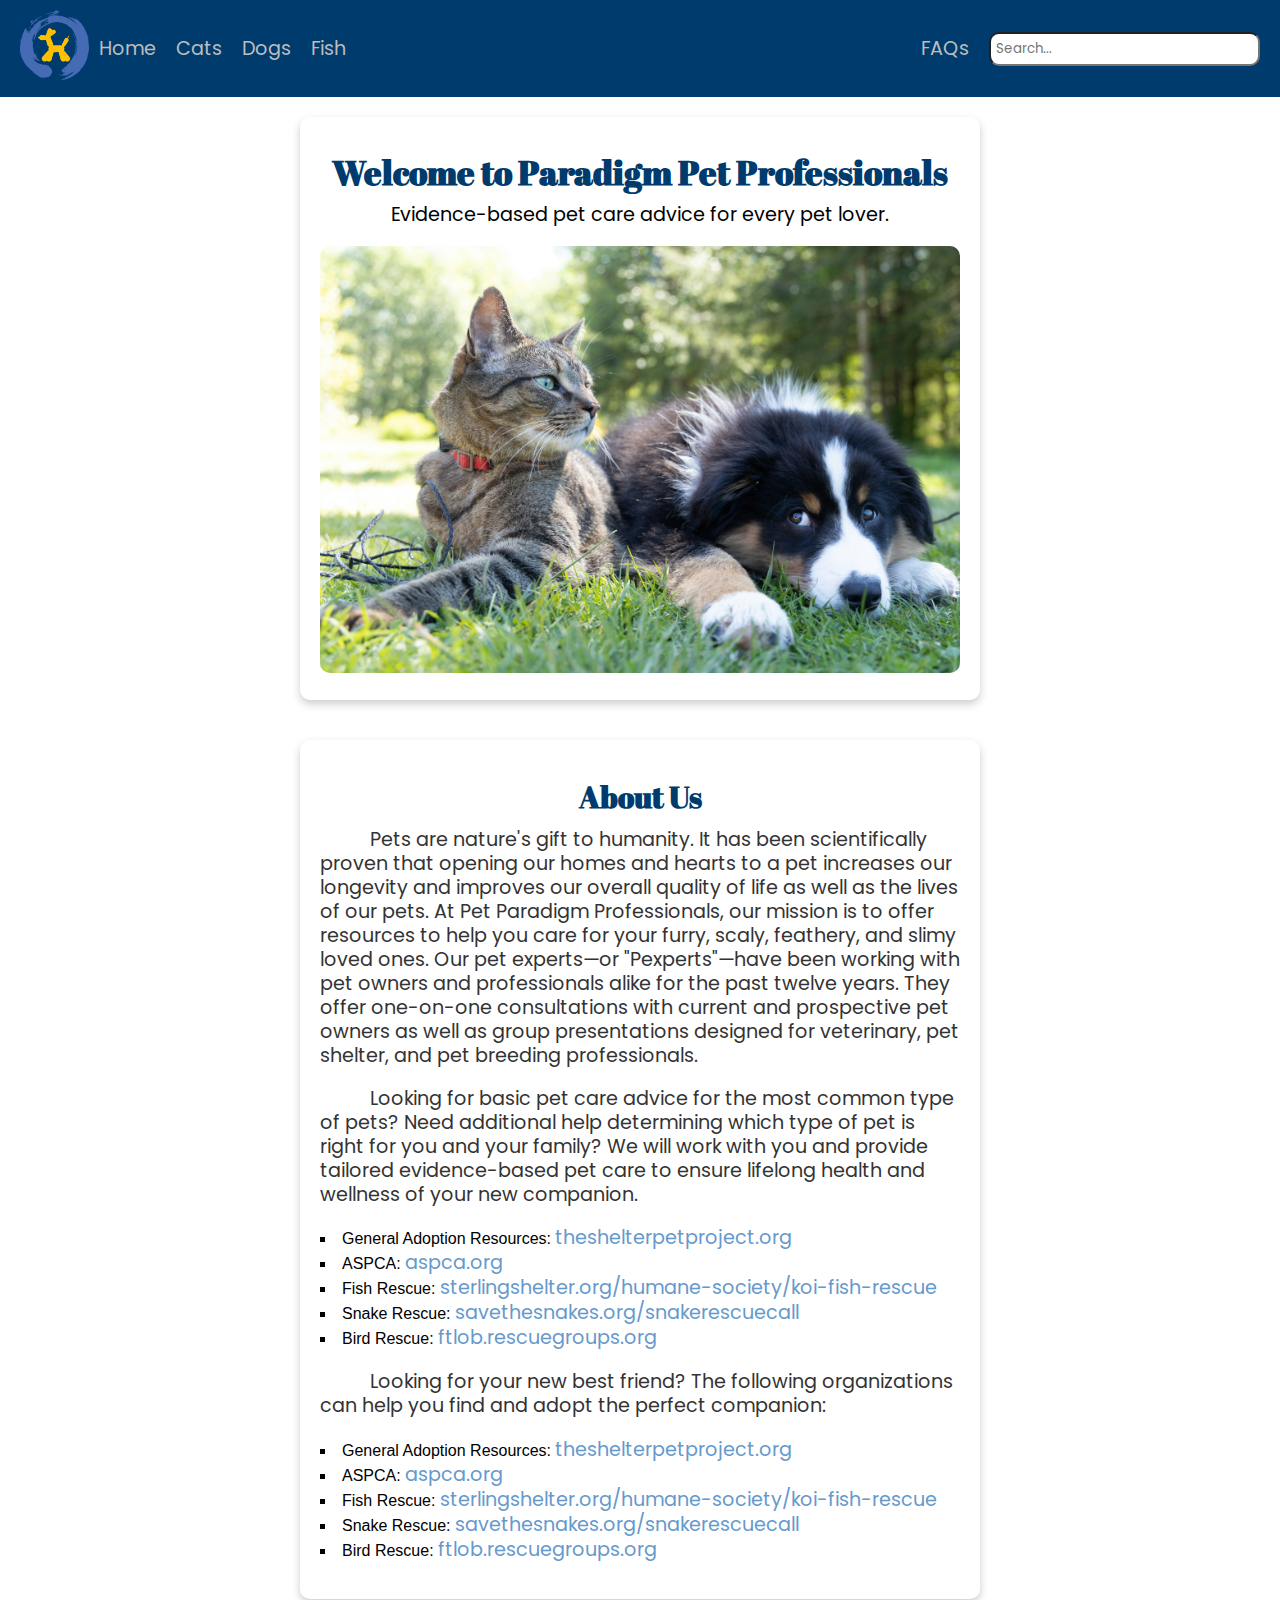
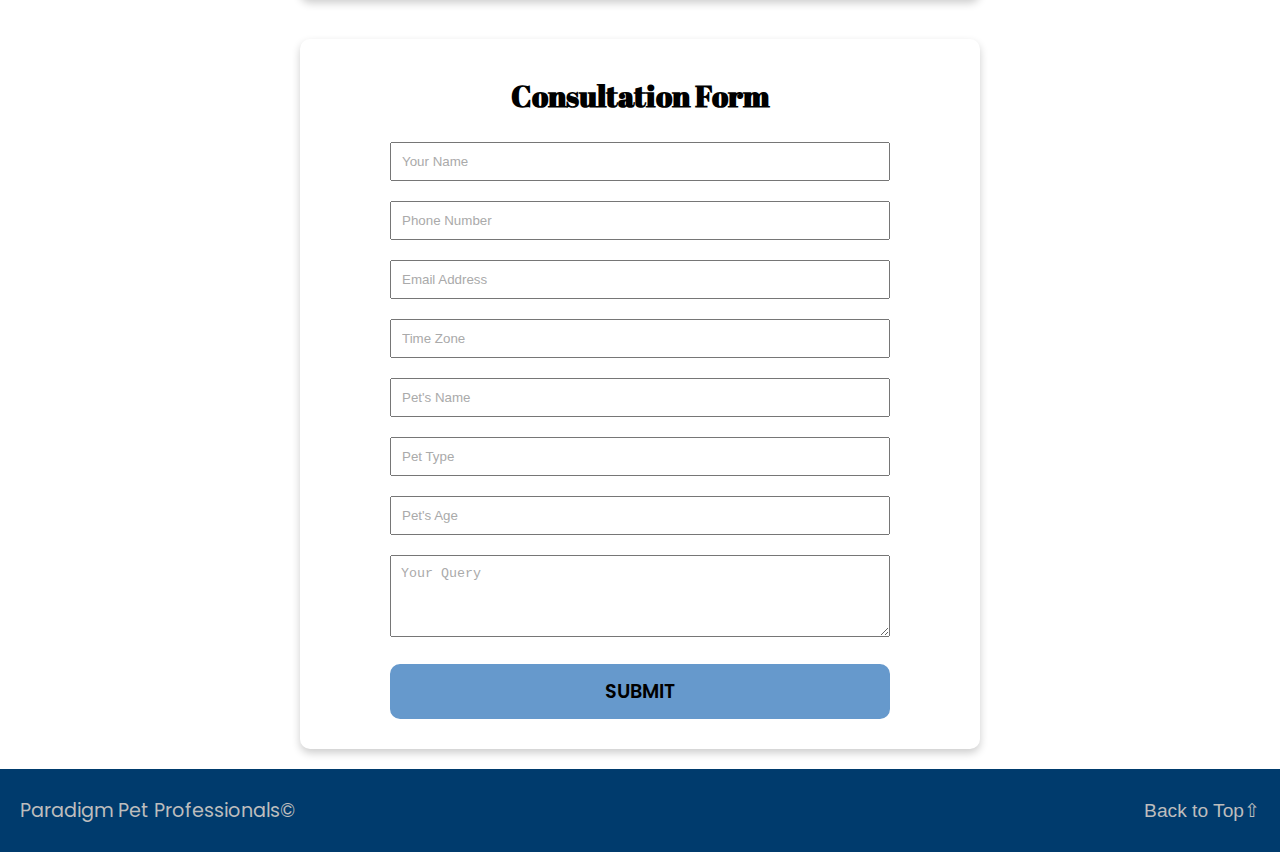
==== index.html @ 80a8146f "added css" ====
<!DOCTYPE html>
<html lang="en">
	<head>
		<meta charset="UTF-8" />
		<meta name="viewport" content="width=device-width, initial-scale=1.0" />
		<title>Home - Paradigm Pet Professionals</title>
		<link rel="stylesheet" type="text/css" href="styles.css" />
		<link rel="preconnect" href="https://fonts.googleapis.com" />
		<link rel="preconnect" href="https://fonts.gstatic.com" crossorigin />
		<link
			href="https://fonts.googleapis.com/css2?family=Abril+Fatface&family=Poppins&display=swap"
			rel="stylesheet"
		/>
	</head>
	<body>
		<div class="content-wrap">
			<header class="header">
				<div class="logo">
					<img src="/images/logo.png" alt="Paradigm Pet Professionals Logo" />
				</div>
				<div class="nav-links">
					<a href="index.html">Home</a>
					<a href="cats.html">Cats</a>
					<a href="dogs.html">Dogs</a>
					<a href="fish.html">Fish</a>
				</div>

				<div class="search-bar">
					<div class="nav-links">
						<a href="faqs.html">FAQs</a>
					</div>
					<input type="search" placeholder="Search..." />
				</div>
				<div class="hamburger" onclick="toggleModal(true)">
					<div></div>
					<div></div>
					<div></div>
				</div>
				<div id="myModal" class="modal">
					<div class="modal-content">
						<span class="close" onclick="toggleModal(false)">&times;</span>
						<a href="index.html" onclick="toggleModal(false)">Home</a>
						<a href="cats.html" onclick="toggleModal(false)">Cats</a>
						<a href="dogs.html" onclick="toggleModal(false)">Dogs</a>
						<a href="fish.html" onclick="toggleModal(false)">Fish</a>
						<a href="faqs.html" onclick="toggleModal(false)">FAQs</a>
					</div>
				</div>
			</header>
			<section class="card hero-section">
				<h1>Welcome to Paradigm Pet Professionals</h1>
				<p>Evidence-based pet care advice for every pet lover.</p>
				<img src="/images/catanddog.jpg" alt="Paradigm Pet Professionals Logo" />
			</section>

			<section class="card about-us">
				<h2>About Us</h2>
				<p>
					Pets are nature's gift to humanity. It has been scientifically proven that
					opening our homes and hearts to a pet increases our longevity and improves our
					overall quality of life as well as the lives of our pets. At Pet Paradigm
					Professionals, our mission is to offer resources to help you care for your
					furry, scaly, feathery, and slimy loved ones. Our pet experts—or "Pexperts"—have
					been working with pet owners and professionals alike for the past twelve years.
					They offer one-on-one consultations with current and prospective pet owners as
					well as group presentations designed for veterinary, pet shelter, and pet
					breeding professionals.
				</p>
				<p>
					Looking for basic pet care advice for the most common type of pets? Need
					additional help determining which type of pet is right for you and your family?
					We will work with you and provide tailored evidence-based pet care to ensure
					lifelong health and wellness of your new companion.
				</p>
				<ul>
					<li>
						General Adoption Resources:
						<a href="https://theshelterpetproject.org/" target="_blank"
							>theshelterpetproject.org</a
						>
					</li>
					<li>ASPCA: <a href="https://www.aspca.org/" target="_blank">aspca.org</a></li>
					<li>
						Fish Rescue:
						<a
							href="https://www.sterlingshelter.org/humane-society/koi-fish-rescue/"
							target="_blank"
							>sterlingshelter.org/humane-society/koi-fish-rescue</a
						>
					</li>
					<li>
						Snake Rescue:
						<a href="https://savethesnakes.org/snakerescuecall/" target="_blank"
							>savethesnakes.org/snakerescuecall</a
						>
					</li>
					<li>
						Bird Rescue:
						<a href="https://ftlob.rescuegroups.org/" target="_blank"
							>ftlob.rescuegroups.org</a
						>
					</li>
				</ul>
				<p>
					Looking for your new best friend? The following organizations can help you find
					and adopt the perfect companion:
				</p>
				<ul>
					<li>
						General Adoption Resources:
						<a href="https://theshelterpetproject.org/" target="_blank"
							>theshelterpetproject.org</a
						>
					</li>
					<li>ASPCA: <a href="https://www.aspca.org/" target="_blank">aspca.org</a></li>
					<li>
						Fish Rescue:
						<a
							href="https://www.sterlingshelter.org/humane-society/koi-fish-rescue/"
							target="_blank"
							>sterlingshelter.org/humane-society/koi-fish-rescue</a
						>
					</li>
					<li>
						Snake Rescue:
						<a href="https://savethesnakes.org/snakerescuecall/" target="_blank"
							>savethesnakes.org/snakerescuecall</a
						>
					</li>
					<li>
						Bird Rescue:
						<a href="https://ftlob.rescuegroups.org/" target="_blank"
							>ftlob.rescuegroups.org</a
						>
					</li>
				</ul>
			</section>
			<section class="card consultation-form shadow">
				<h2>Consultation Form</h2>
				<form>
					<input
						type="text"
						id="client-name"
						name="client-name"
						placeholder="Your Name"
						required
					/>
					<input type="tel" id="phone" name="phone" placeholder="Phone Number" required />
					<input
						type="email"
						id="email"
						name="email"
						placeholder="Email Address"
						required
					/>
					<input
						type="text"
						id="time-zone"
						name="time-zone"
						placeholder="Time Zone"
						required
					/>
					<input
						type="text"
						id="pet-name"
						name="pet-name"
						placeholder="Pet's Name"
						required
					/>
					<input
						type="text"
						id="pet-type"
						name="pet-type"
						placeholder="Pet Type"
						required
					/>
					<input
						type="number"
						id="pet-age"
						name="pet-age"
						placeholder="Pet's Age"
						required
					/>
					<textarea id="query" name="query" rows="4" placeholder="Your Query"></textarea>
					<button class="btn btn-rect-to-round btn-rect-to-round--blue" type="submit">
						Submit
					</button>
				</form>
			</section>
		</div>
		<footer class="footer">
			<p>Paradigm Pet Professionals&copy;</p>
			<div class="back-to-top" onclick="window.scrollTo({top: 0, behavior: 'smooth'});">
				Back to Top&#x21E7;
			</div>
		</footer>
		<script>
			function toggleModal(show) {
				var modal = document.getElementById('myModal');
				modal.style.display = show ? 'block' : 'none';
			}
		</script>
	</body>
</html>
---- styles.css ----
html,
body {
	height: 100%;
	margin: 0;
	display: flex;
	flex-direction: column;
}
body {
	font-family: Arial, sans-serif;
	line-height: 1.5em;
}

h1,
h2,
h3 {
	font-family: 'Abril Fatface', serif;
}
h1 {
	font-size: 2.125rem;
}
h2 {
	font-size: 1.875rem;
}
p,
a {
	font-family: 'Poppins', sans-serif;
	font-size: 1.2rem;
}
.content-wrap {
	flex: 1;
	display: flex;
	flex-direction: column;
}
.header {
	background-color: #003b6d;
	color: #bdbdbd;
	padding: 10px 20px;
	display: flex;
	justify-content: space-between;
	align-items: center;
}
.header .logo img {
	height: 70px;
}
.nav-links {
	display: flex;
	align-items: center;
	flex-grow: 1;
}
.nav-links a {
	color: #bdbdbd;
	text-decoration: none;
	padding: 0 10px;
	transition: all 0.5s ease;
}
.nav-links a:hover {
	color: #fff;
	font-size: 130%;
}
.search-bar {
	display: flex;
	align-items: center;
}
.search-bar input[type='search'] {
	padding: 5px;
	margin-left: 10px;
}
.hamburger {
	cursor: pointer;
	display: none;
	flex-direction: column;
	justify-content: space-around;
	height: 25px;
	width: 30px;
}
.hamburger div {
	height: 3px;
	background-color: #bdbdbd;
}
.modal {
	display: none;
	position: fixed;
	z-index: 1;
	left: 0;
	top: 0;
	width: 100%;
	height: 100%;
	overflow: auto;
	background-color: rgba(0, 59, 109, 0.9);
}
.modal-content {
	position: relative;
	top: 25%;
	width: 100%;
	text-align: center;
}
.modal-content a,
.close {
	padding: 10px;
	display: block;
	color: #bdbdbd;
	text-decoration: none;
	cursor: pointer;
}
.close {
	display: inline-block;
	font-size: 30px;
	position: absolute;
	right: 20px;
	top: 0;
}
.footer {
	background-color: #003b6d;
	color: #bdbdbd;
	padding: 10px 20px;
	display: flex;
	justify-content: space-between;
	align-items: center;
}
.card {
	box-shadow: 0 4px 8px 0 rgba(0, 0, 0, 0.2);
	width: 50%;
	margin: 20px auto;
	padding: 20px;
	text-align: center;
	background: white;
	border-radius: 10px;
}

.hero-section h1 {
	color: #003b6d;
	margin-bottom: 0.5em;
}
.hero-section img {
	width: 100%;
	border-radius: 10px;
}

.about-us h2 {
	color: #003b6d;
	margin-bottom: 0.5em;
}

.about-us p {
	text-indent: 50px;
	text-align: left;
	color: #333;
	margin-bottom: 1em;
}

.about-us ul {
	text-align: left;
	list-style: inside square;
	padding-left: 0;
}

.about-us a {
	color: #6699cc;
	text-decoration: none;
	transition: color 0.3s ease;
}

.about-us a:hover {
	color: #003b6d;
}

.consultation-form form {
	max-width: 500px;
	margin: auto;
}
.consultation-form input,
.consultation-form textarea,
.consultation-form button {
	width: 100%;
	padding: 10px;
	margin: 10px 0;
	box-sizing: border-box;
}
.consultation-form input::placeholder,
.consultation-form textarea::placeholder {
	color: #aaa;
}
.consultation-form button {
	background-color: #6699cc;
	border-radius: 10px;
	font-family: 'Poppins', sans-serif;
	font-size: 1.2rem;
}

.btn {
	font-family: Arial, Helvetica, sans-serif;
	text-transform: uppercase;
}
.btn:hover .btn-slide-show-text1 {
	margin-left: 65px;
}
.btn-rect-to-round {
	height: 55px;
	width: 200px;
	font-size: 16px;
	font-weight: 600;
	background: transparent;
	cursor: pointer;
	transition: all 0.3s ease-in 0s;
}
.btn-rect-to-round:hover {
	border-radius: 60px;
	color: rgb(255, 255, 255);
}
.btn-rect-to-round--blue {
	border: 2px solid #6699cc;
}
.btn-rect-to-round--blue:hover {
	border-color: #6699cc;
	background: #6699cc;
}

.back-to-top {
	cursor: pointer;
	font-size: 1.2rem;
}

.search-bar input {
	border-radius: 10px;
	font-family: 'Poppins', sans-serif;
}

@media screen and (max-width: 768px) {
	.nav-links,
	.search-bar {
		display: none;
	}
	.hamburger {
		display: flex;
	}
	.card {
		width: 80%;
	}

	p,
	li,
	ul,
	a {
		font-size: 1rem;
	}

	h1 {
		font-size: 2rem;
	}
}
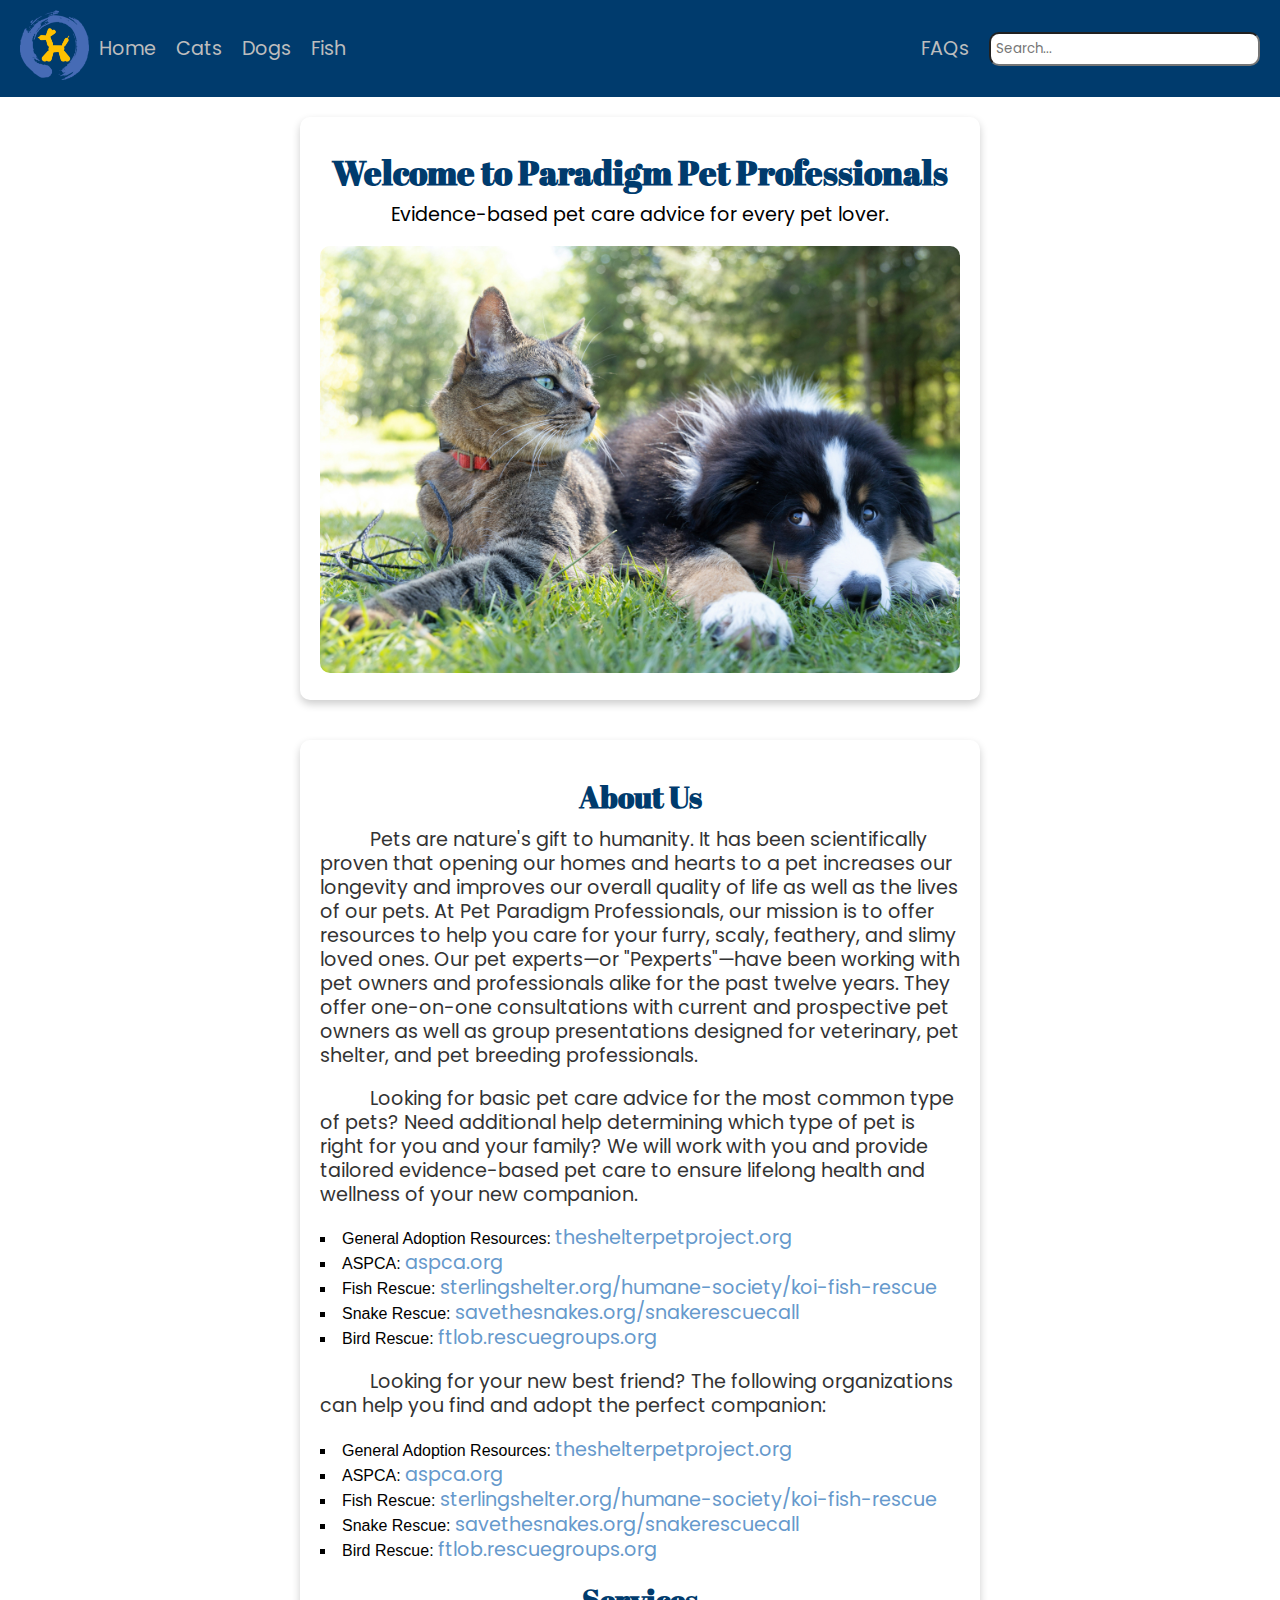
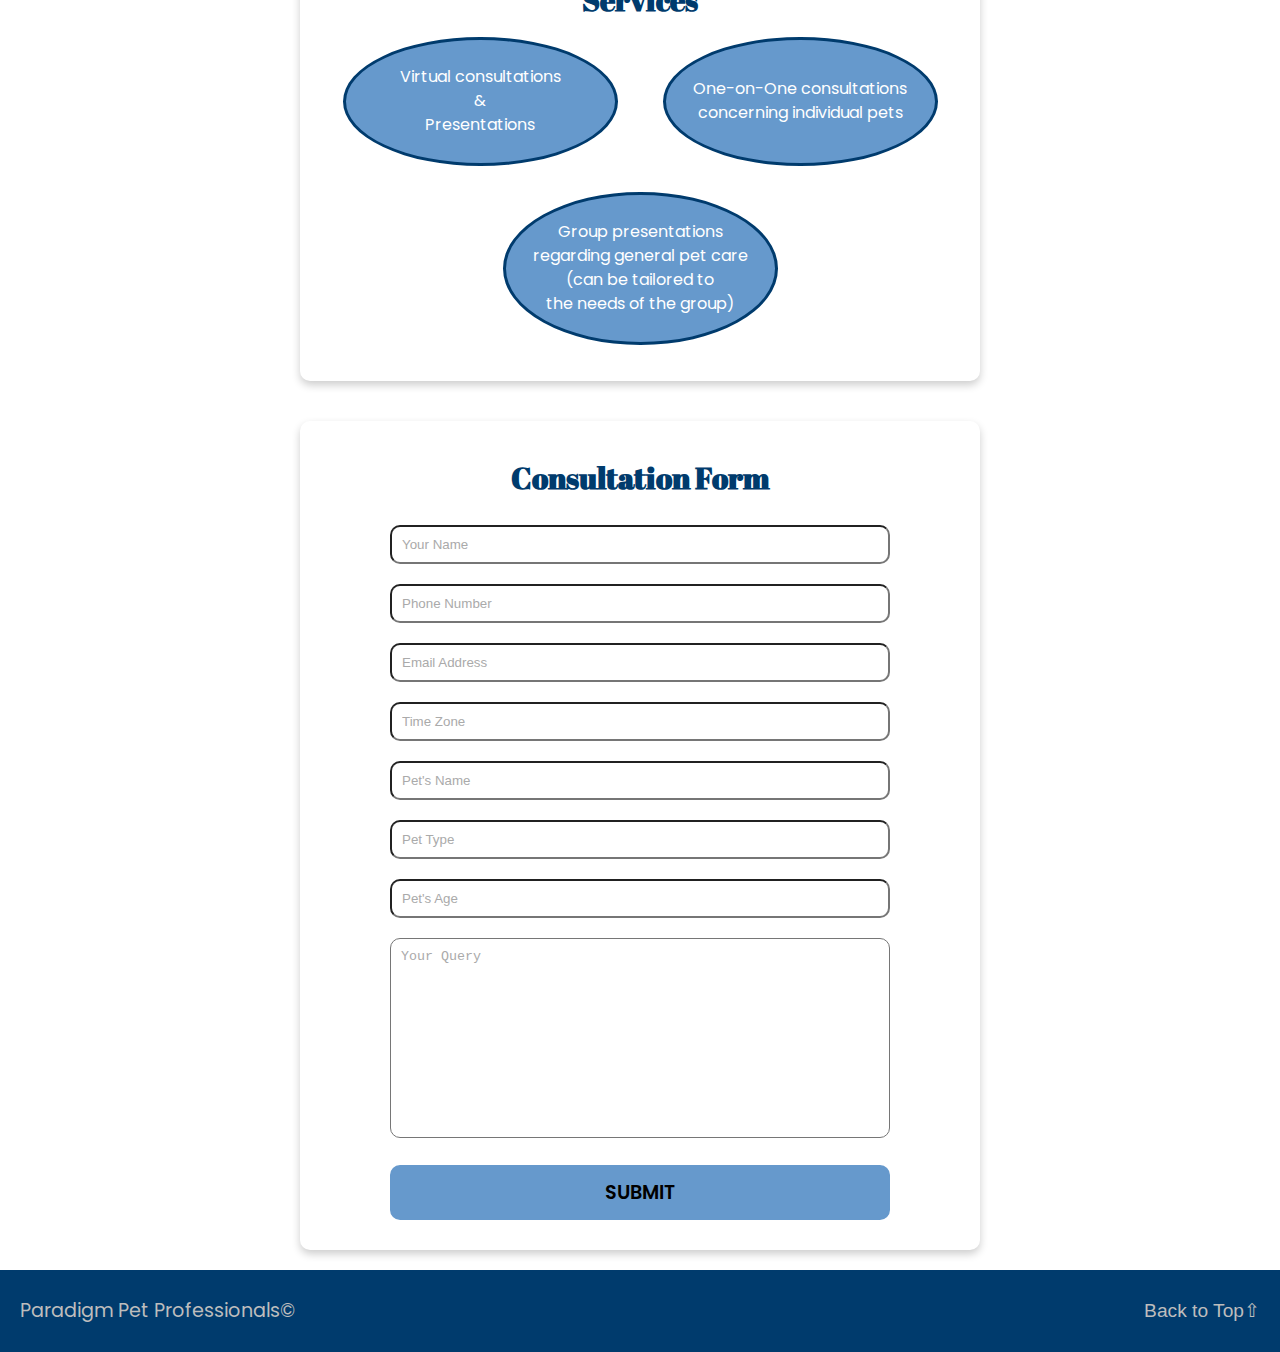
==== commit 78ab4f11: "added services" ====
--- a/index.html
+++ b/index.html
@@ -16,7 +16,9 @@
 		<div class="content-wrap">
 			<header class="header">
 				<div class="logo">
-					<img src="/images/logo.png" alt="Paradigm Pet Professionals Logo" />
+					<a href="index.html">
+						<img src="/images/logo.png" alt="Paradigm Pet Professionals Logo" />
+					</a>
 				</div>
 				<div class="nav-links">
 					<a href="index.html">Home</a>
@@ -47,12 +49,15 @@
 					</div>
 				</div>
 			</header>
+
+			<!-- Hero -->
 			<section class="card hero-section">
 				<h1>Welcome to Paradigm Pet Professionals</h1>
 				<p>Evidence-based pet care advice for every pet lover.</p>
 				<img src="/images/catanddog.jpg" alt="Paradigm Pet Professionals Logo" />
 			</section>
 
+			<!-- About Us -->
 			<section class="card about-us">
 				<h2>About Us</h2>
 				<p>
@@ -134,10 +139,24 @@
 						>
 					</li>
 				</ul>
+
+				<!-- Services -->
+				<h2>Services</h2>
+				<div class="squircles-container">
+					<p class="squircle">
+						Virtual consultations <br />&<br />
+						Presentations
+					</p>
+					<p class="squircle">One-on-One consultations concerning individual pets</p>
+					<p class="squircle">
+						Group presentations regarding general pet care <br />(can be tailored to
+						<br />the needs of the group)
+					</p>
+				</div>
 			</section>
 			<section class="card consultation-form shadow">
 				<h2>Consultation Form</h2>
-				<form>
+				<form id="consultation-form">
 					<input
 						type="text"
 						id="client-name"
@@ -199,6 +218,14 @@
 				var modal = document.getElementById('myModal');
 				modal.style.display = show ? 'block' : 'none';
 			}
+
+			document
+				.getElementById('consultation-form')
+				.addEventListener('submit', function (event) {
+					event.preventDefault();
+					alert('Form submitted successfully!');
+					this.reset();
+				});
 		</script>
 	</body>
 </html>
--- a/styles.css
+++ b/styles.css
@@ -20,6 +20,7 @@
 }
 h2 {
 	font-size: 1.875rem;
+	color: #003b6d;
 }
 p,
 a {
@@ -225,6 +226,49 @@
 	font-family: 'Poppins', sans-serif;
 }
 
+/* Services */
+.squircles-container h2 {
+	color: #003b6d;
+}
+
+.squircles-container {
+	display: flex;
+	justify-content: space-around;
+	flex-wrap: wrap;
+}
+
+.squircle {
+	background-color: #6699cc;
+	color: #fff !important;
+	border-radius: 50%;
+	border: solid #003b6d 3px;
+	width: 275px;
+	height: auto;
+	display: flex;
+	align-items: center;
+	justify-content: center;
+	margin: 10px;
+	padding: 1.6rem;
+	box-sizing: border-box;
+	text-align: center !important;
+	flex: 0 0 auto;
+	text-indent: 0 !important;
+	font-size: 1rem;
+	transition: all 0.5s ease;
+}
+.squircle:hover {
+	border: solid #333 3px;
+	border-radius: 15%;
+}
+textarea {
+	height: 200px;
+	resize: none;
+	border-radius: 10px;
+}
+input {
+	border-radius: 10px;
+}
+
 @media screen and (max-width: 768px) {
 	.nav-links,
 	.search-bar {
@@ -247,4 +291,12 @@
 	h1 {
 		font-size: 2rem;
 	}
-}
+
+	.squircles-container {
+		flex-direction: column;
+	}
+
+	.squircle {
+		margin: 10px auto;
+	}
+}
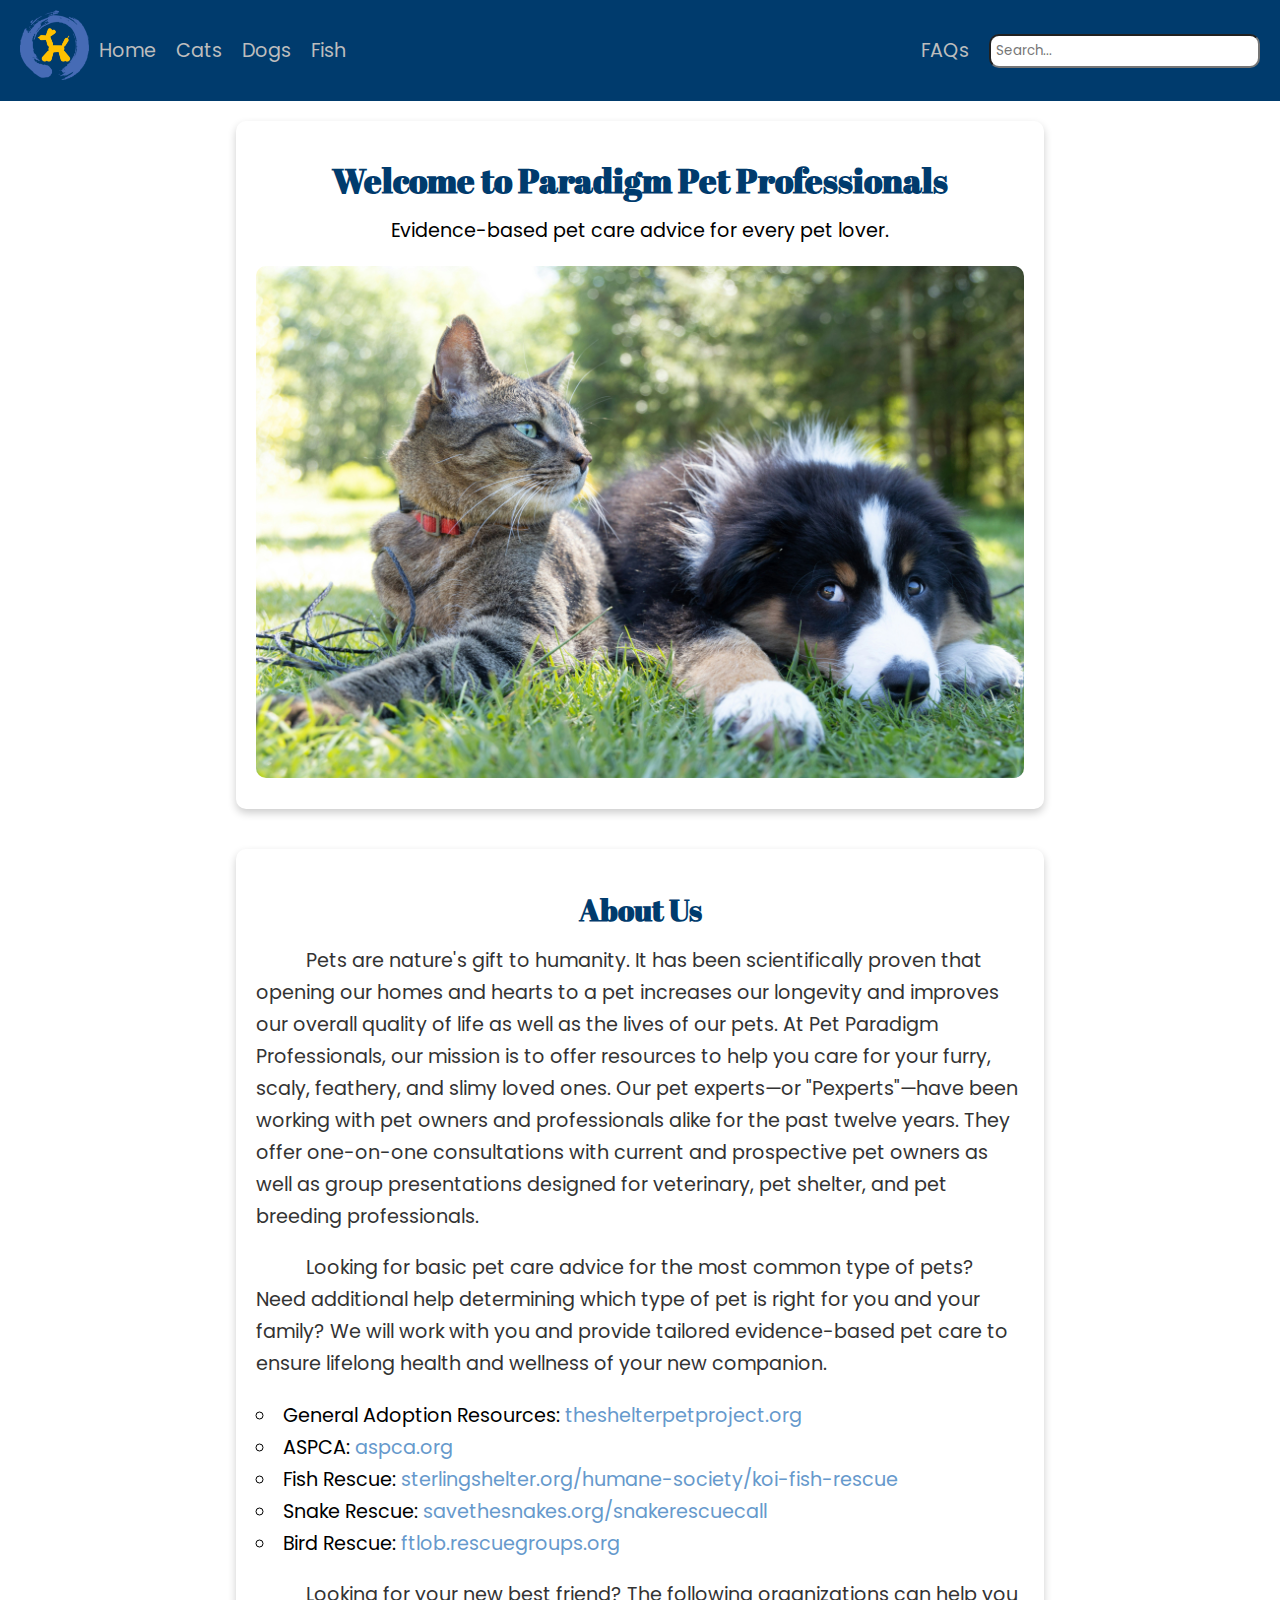
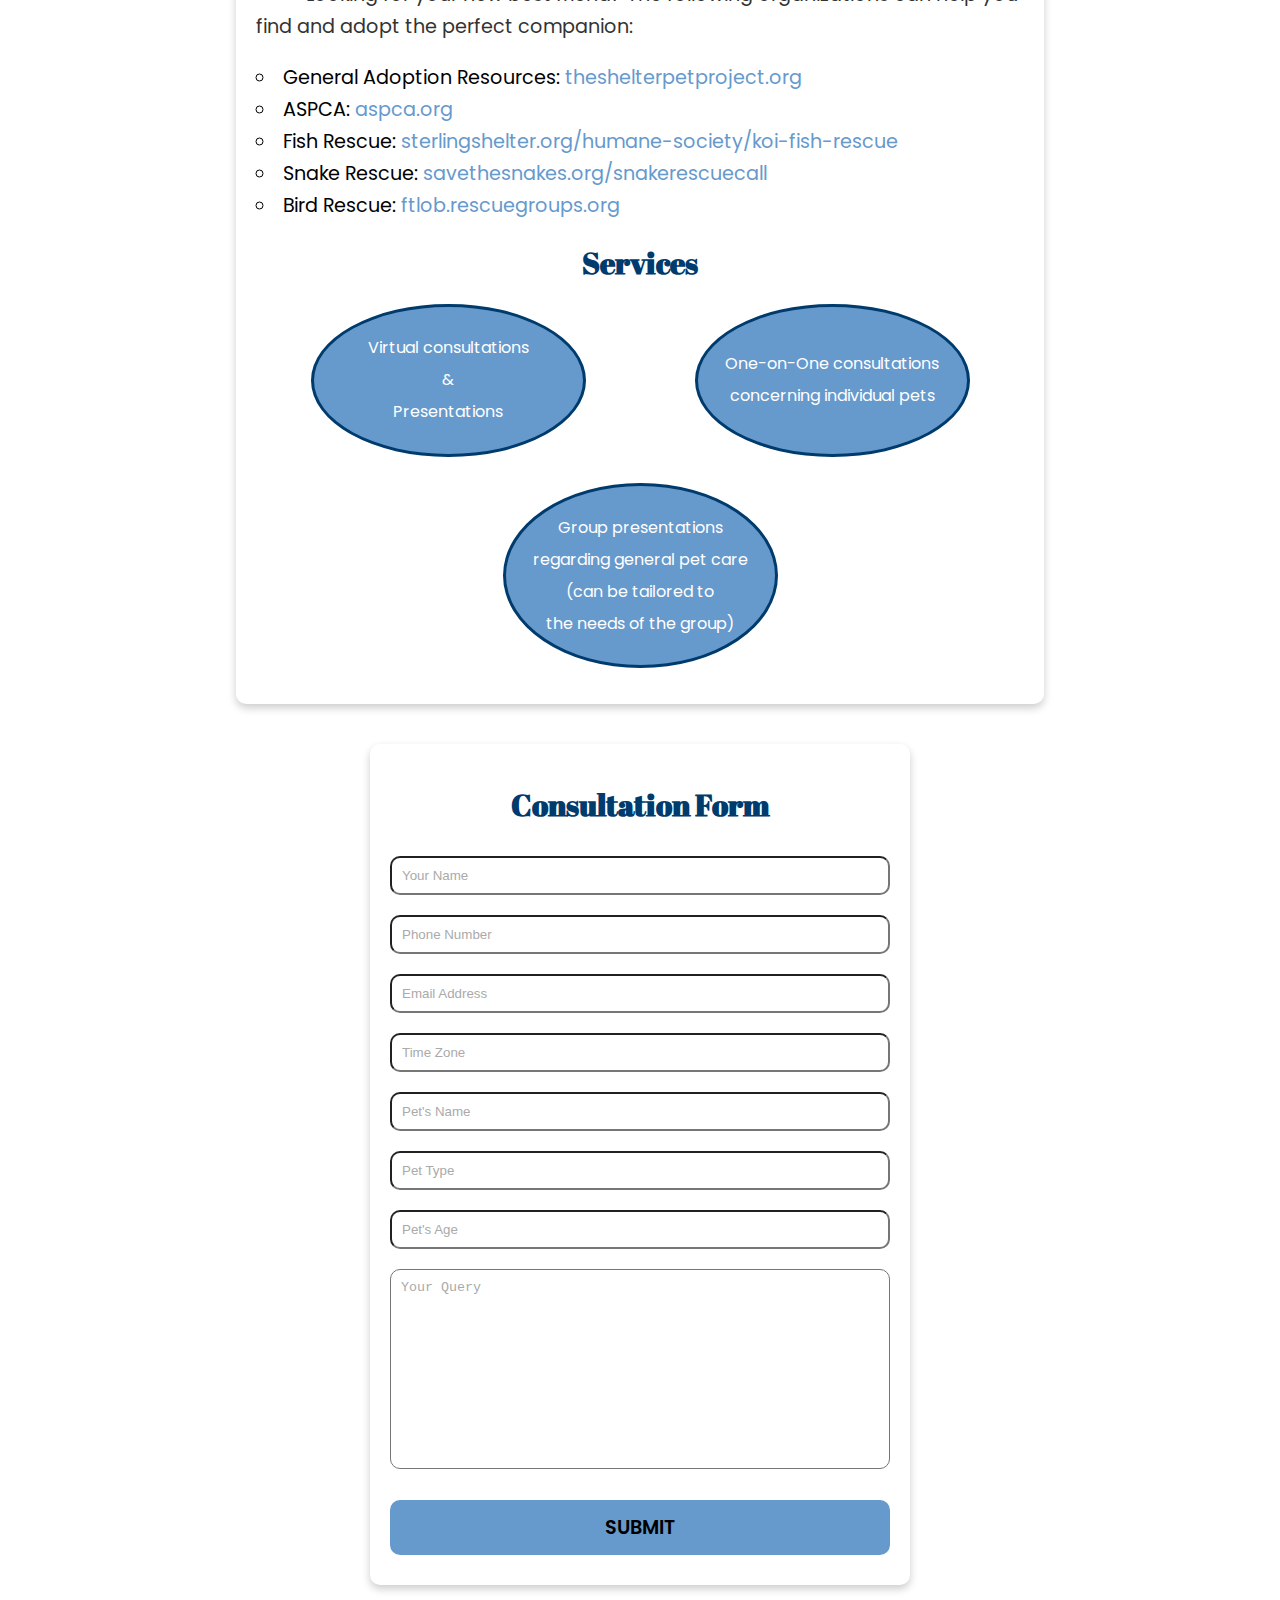
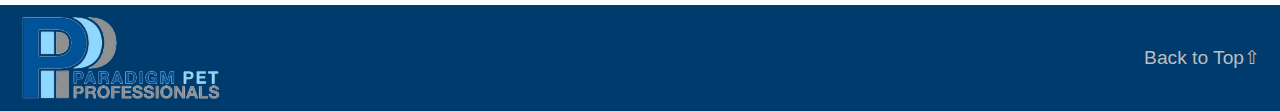
==== commit 8e7fe0be: "finished faqs" ====
--- a/index.html
+++ b/index.html
@@ -40,12 +40,12 @@
 				</div>
 				<div id="myModal" class="modal">
 					<div class="modal-content">
-						<span class="close" onclick="toggleModal(false)">&times;</span>
 						<a href="index.html" onclick="toggleModal(false)">Home</a>
 						<a href="cats.html" onclick="toggleModal(false)">Cats</a>
 						<a href="dogs.html" onclick="toggleModal(false)">Dogs</a>
 						<a href="fish.html" onclick="toggleModal(false)">Fish</a>
 						<a href="faqs.html" onclick="toggleModal(false)">FAQs</a>
+						<a class="close" onclick="toggleModal(false)">&#10539;</a>
 					</div>
 				</div>
 			</header>
@@ -208,7 +208,8 @@
 			</section>
 		</div>
 		<footer class="footer">
-			<p>Paradigm Pet Professionals&copy;</p>
+			<!-- <p>Paradigm Pet Professionals&copy;</p> -->
+			<img class="footerLogo" src="images/footerLogo.png" alt="Company Logo" />
 			<div class="back-to-top" onclick="window.scrollTo({top: 0, behavior: 'smooth'});">
 				Back to Top&#x21E7;
 			</div>
--- a/styles.css
+++ b/styles.css
@@ -7,7 +7,17 @@
 }
 body {
 	font-family: Arial, sans-serif;
-	line-height: 1.5em;
+	line-height: 2em;
+}
+
+a {
+	color: #6699cc;
+	text-decoration: none;
+	transition: all 0.3s ease;
+}
+
+a:hover {
+	color: #003b6d;
 }
 
 h1,
@@ -23,9 +33,12 @@
 	color: #003b6d;
 }
 p,
-a {
+a,
+li,
+ul {
 	font-family: 'Poppins', sans-serif;
 	font-size: 1.2rem;
+	list-style: circle inside;
 }
 .content-wrap {
 	flex: 1;
@@ -87,7 +100,7 @@
 	width: 100%;
 	height: 100%;
 	overflow: auto;
-	background-color: rgba(0, 59, 109, 0.9);
+	background-color: rgba(0, 59, 109, 0.96);
 }
 .modal-content {
 	position: relative;
@@ -97,6 +110,8 @@
 }
 .modal-content a,
 .close {
+	font-size: 1.8rem;
+	line-height: 2rem;
 	padding: 10px;
 	display: block;
 	color: #bdbdbd;
@@ -104,11 +119,9 @@
 	cursor: pointer;
 }
 .close {
+	margin-top: 2rem;
 	display: inline-block;
-	font-size: 30px;
-	position: absolute;
-	right: 20px;
-	top: 0;
+	font-size: 4.5rem !important;
 }
 .footer {
 	background-color: #003b6d;
@@ -120,7 +133,7 @@
 }
 .card {
 	box-shadow: 0 4px 8px 0 rgba(0, 0, 0, 0.2);
-	width: 50%;
+	max-width: 60%;
 	margin: 20px auto;
 	padding: 20px;
 	text-align: center;
@@ -269,6 +282,53 @@
 	border-radius: 10px;
 }
 
+.cats p {
+	text-align: left;
+	text-indent: 30px;
+}
+
+.cat-box {
+	display: flex;
+	gap: 10px;
+	justify-content: space-between;
+}
+.cat-box img {
+	width: 25rem;
+	height: 25rem;
+	object-fit: cover;
+	border-radius: 50%;
+}
+
+.dog-box {
+	display: flex;
+	flex-direction: column;
+}
+.dog-box img {
+	border-radius: 10px;
+}
+
+.vac {
+	flex-direction: row !important;
+}
+
+.vac img {
+	width: 300px;
+	height: 300px;
+	object-fit: cover;
+	border-radius: 50%;
+}
+
+.footerLogo {
+	width: 200px;
+	filter: brightness(1.4);
+}
+
+@media screen and (min-width: 3840px) {
+	.card {
+		width: 35% !important;
+	}
+}
+
 @media screen and (max-width: 768px) {
 	.nav-links,
 	.search-bar {
@@ -278,7 +338,7 @@
 		display: flex;
 	}
 	.card {
-		width: 80%;
+		min-width: 80%;
 	}
 
 	p,
@@ -299,4 +359,22 @@
 	.squircle {
 		margin: 10px auto;
 	}
-}
+
+	.cat-box {
+		flex-direction: column;
+	}
+	.cat-box img {
+		width: auto;
+		height: auto;
+		object-fit: cover;
+		border-radius: 50%;
+	}
+
+	.vac {
+		flex-direction: column !important;
+	}
+	.footerLogo {
+		width: 100px;
+		filter: brightness(1.4);
+	}
+}
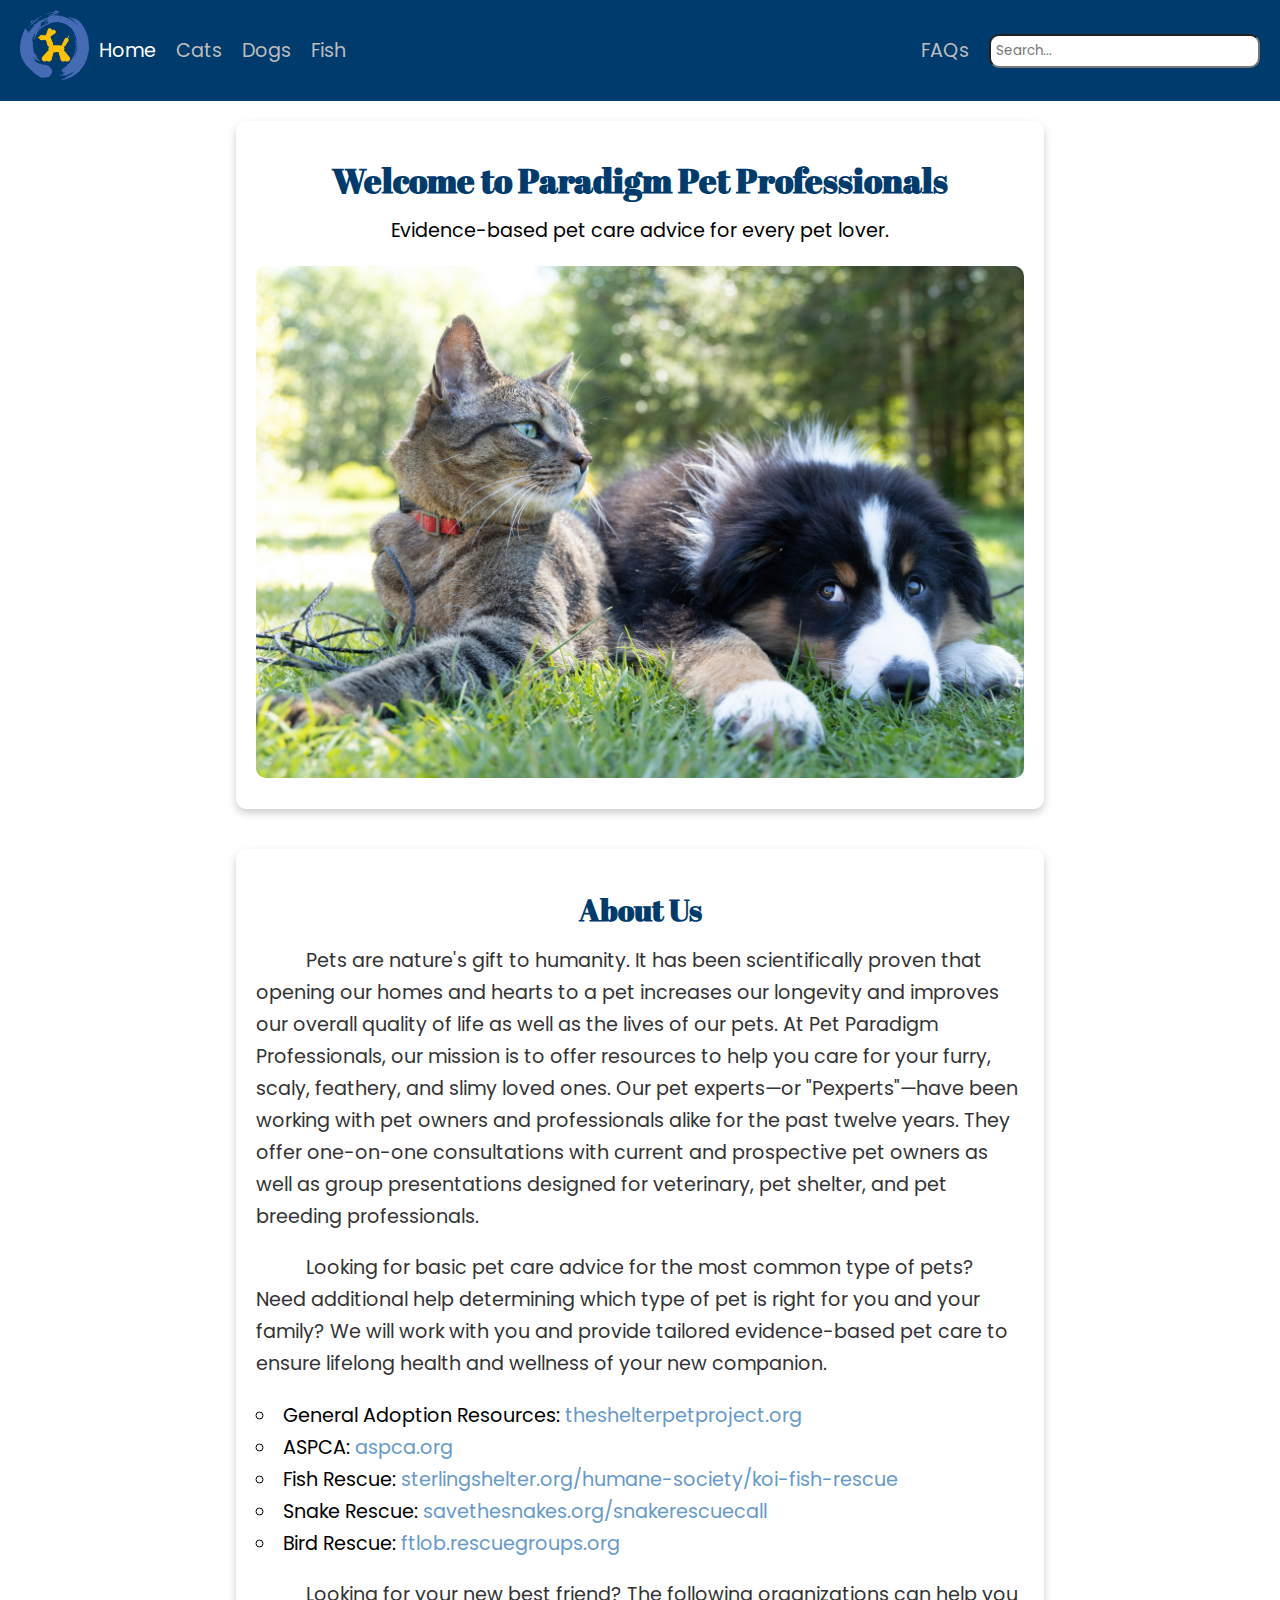
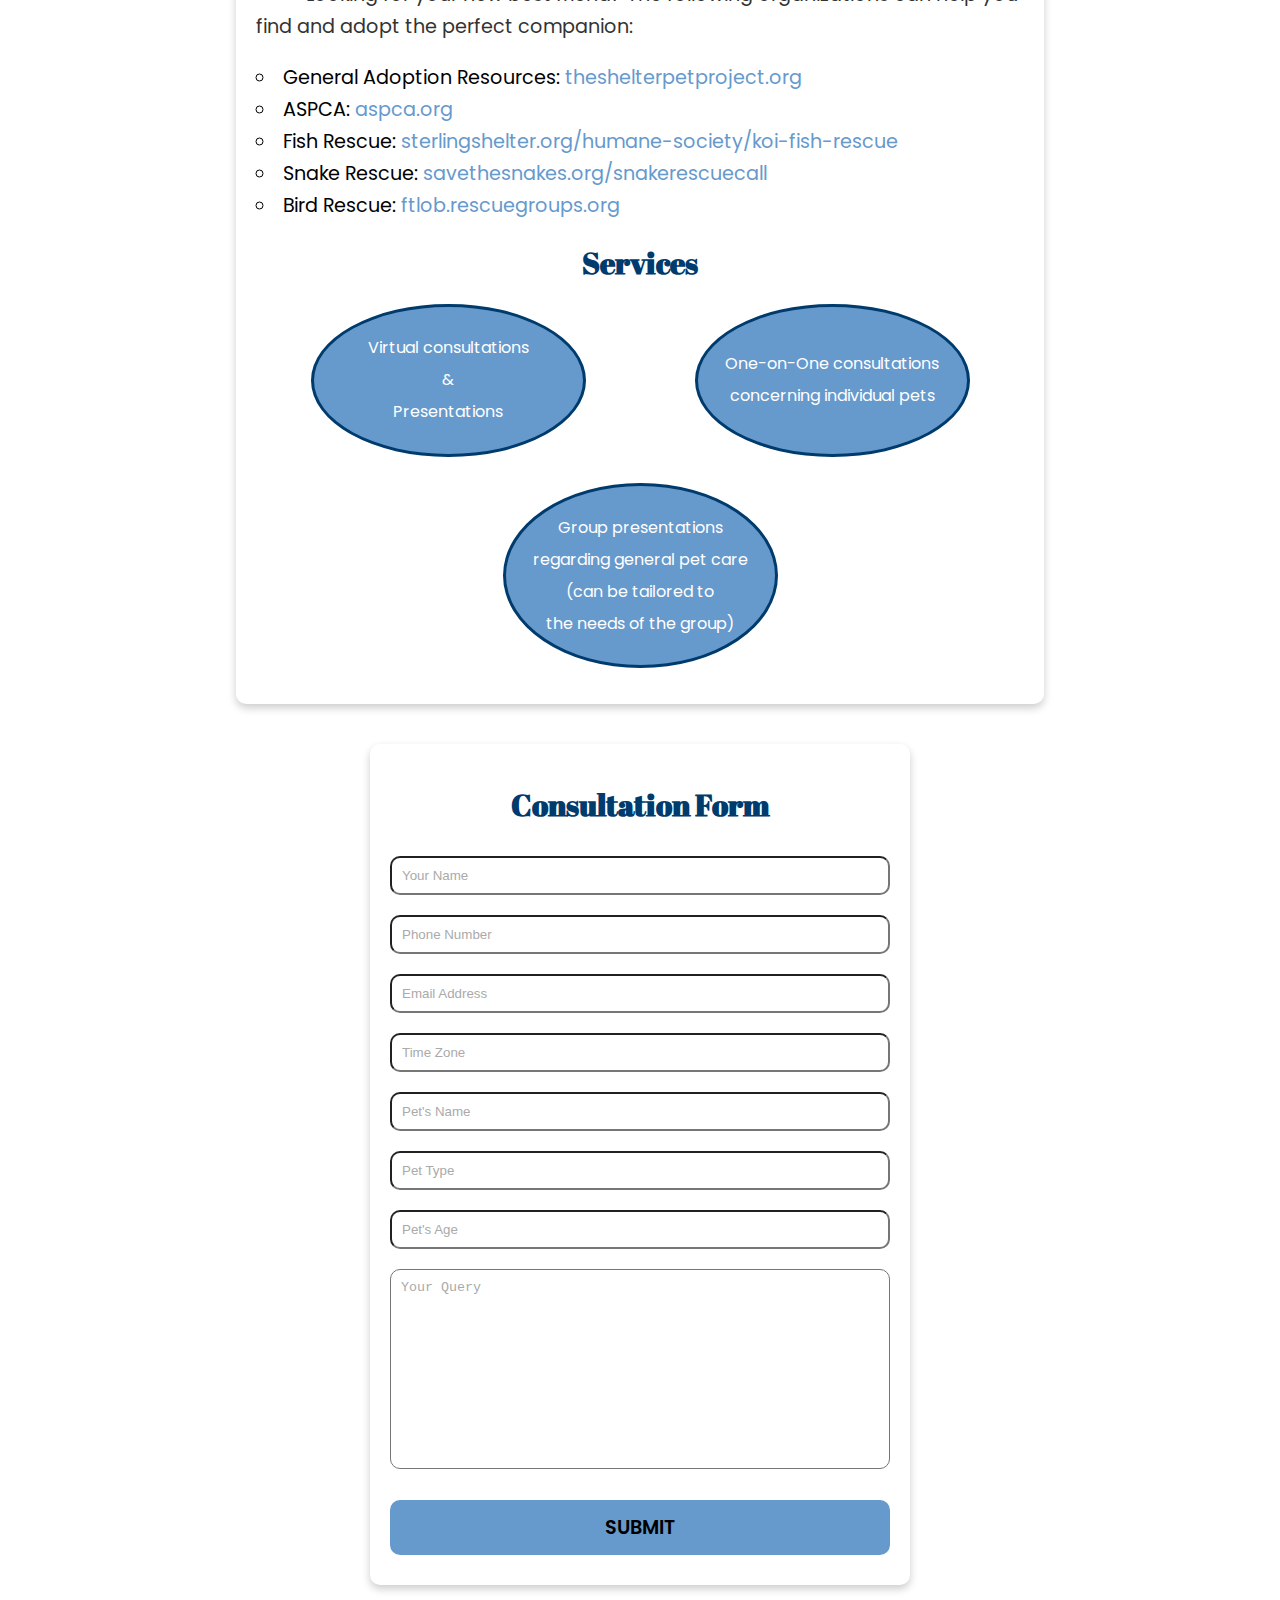
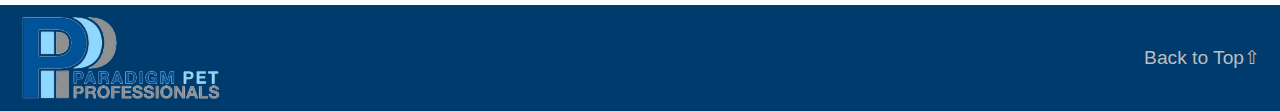
==== commit 73da75df: "finished version 1" ====
--- a/index.html
+++ b/index.html
@@ -21,7 +21,7 @@
 					</a>
 				</div>
 				<div class="nav-links">
-					<a href="index.html">Home</a>
+					<a class="active" href="index.html">Home</a>
 					<a href="cats.html">Cats</a>
 					<a href="dogs.html">Dogs</a>
 					<a href="fish.html">Fish</a>
--- a/styles.css
+++ b/styles.css
@@ -70,6 +70,10 @@
 .nav-links a:hover {
 	color: #fff;
 	font-size: 130%;
+}
+
+.nav-links a.active {
+	color: white; /* or any color you want for the active state */
 }
 .search-bar {
 	display: flex;
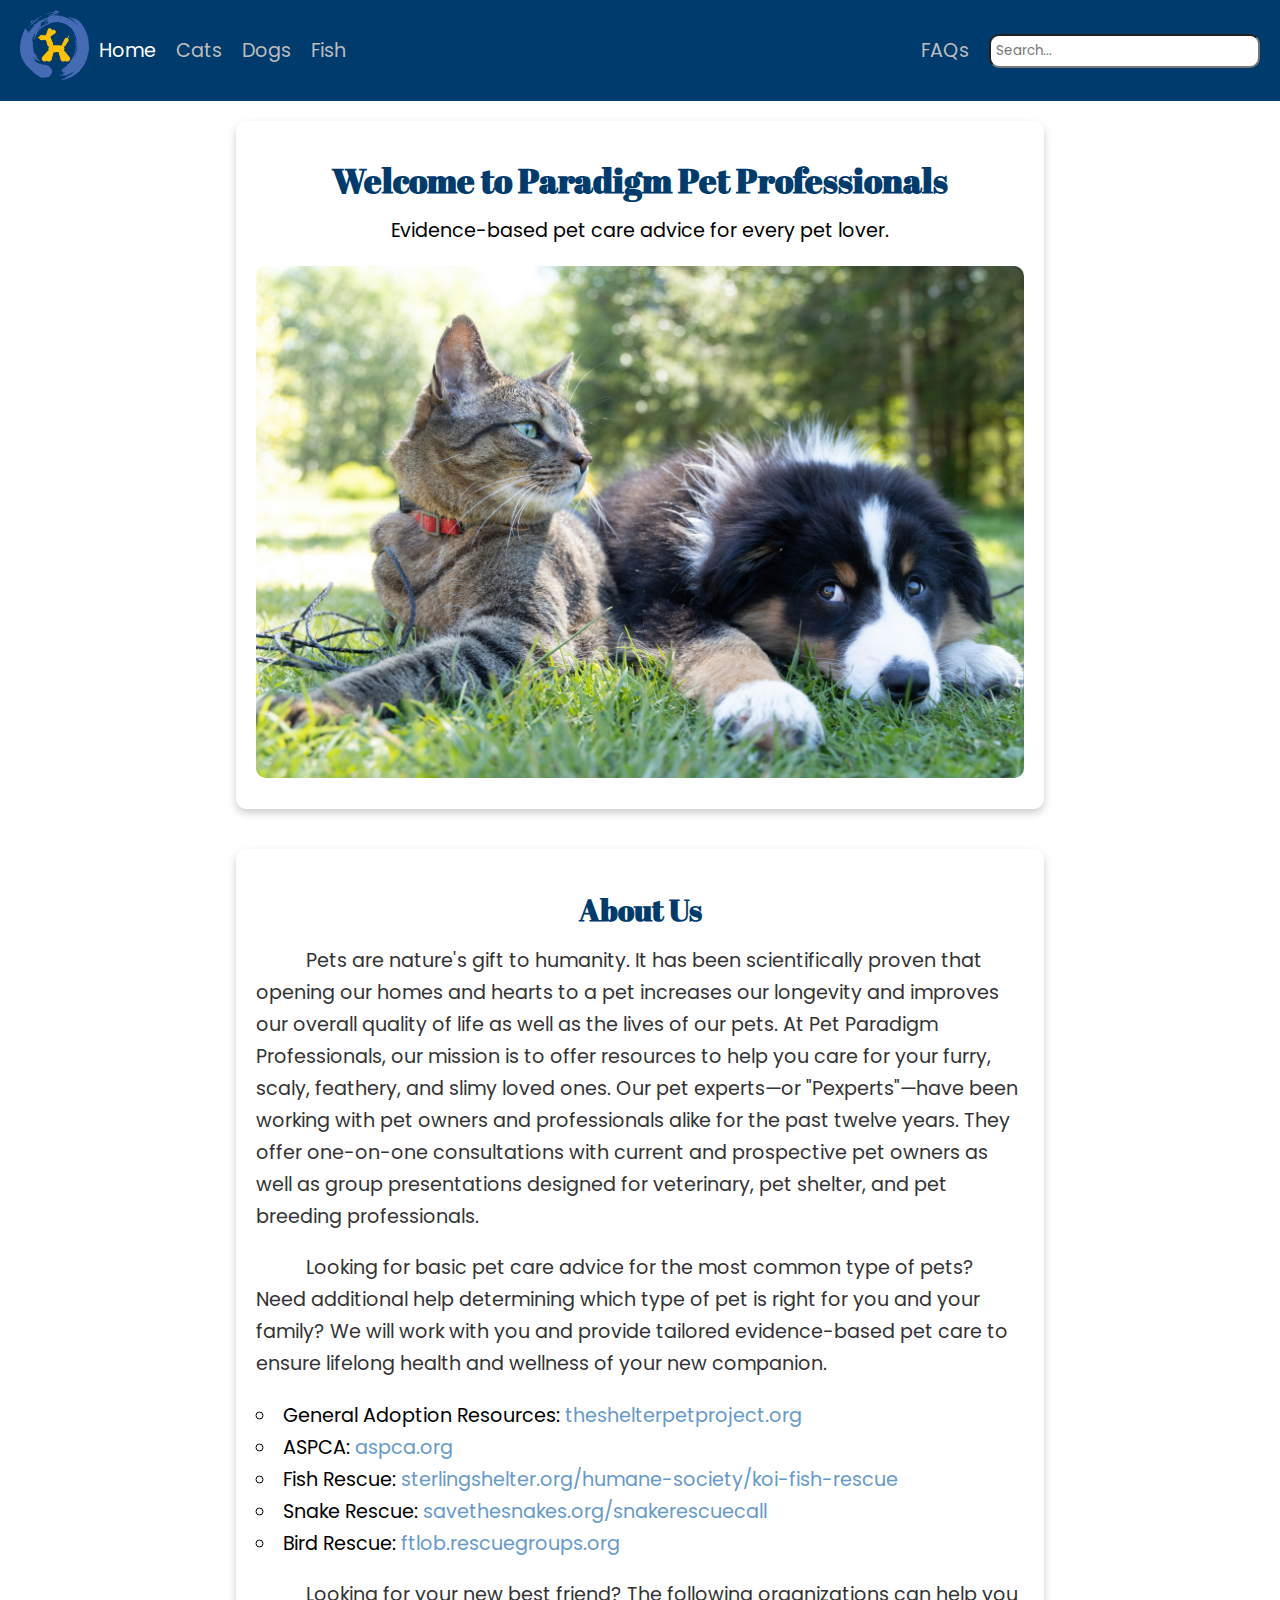
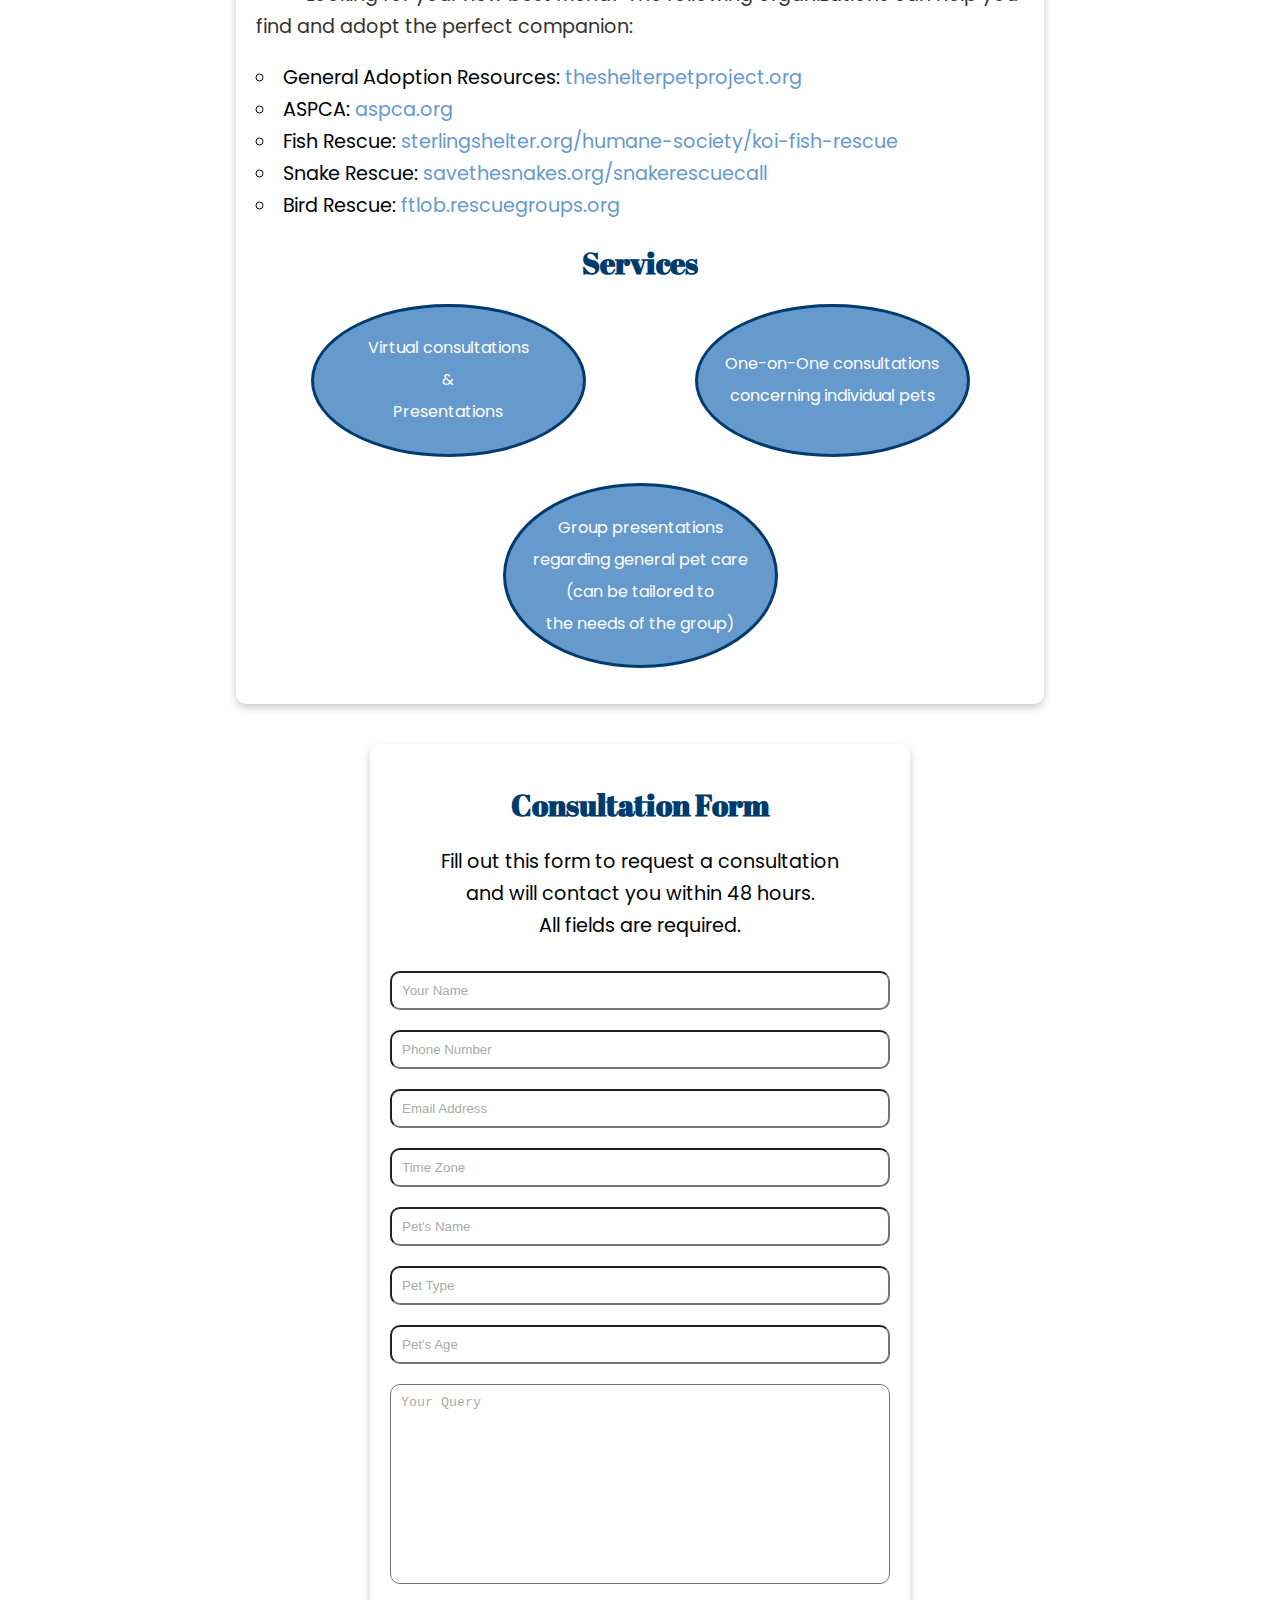
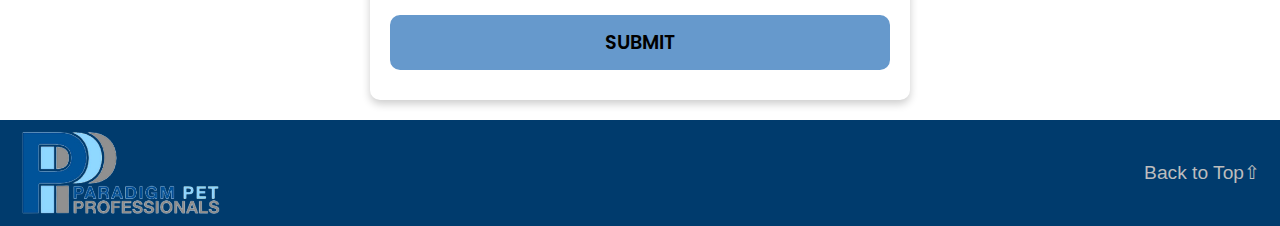
==== commit 7db27985: "fixed form" ====
--- a/index.html
+++ b/index.html
@@ -156,6 +156,13 @@
 			</section>
 			<section class="card consultation-form shadow">
 				<h2>Consultation Form</h2>
+				<p>
+					Fill out this form to request a consultation
+					<br />
+					and will contact you within 48 hours.
+					<br />
+					All fields are required.
+				</p>
 				<form id="consultation-form">
 					<input
 						type="text"
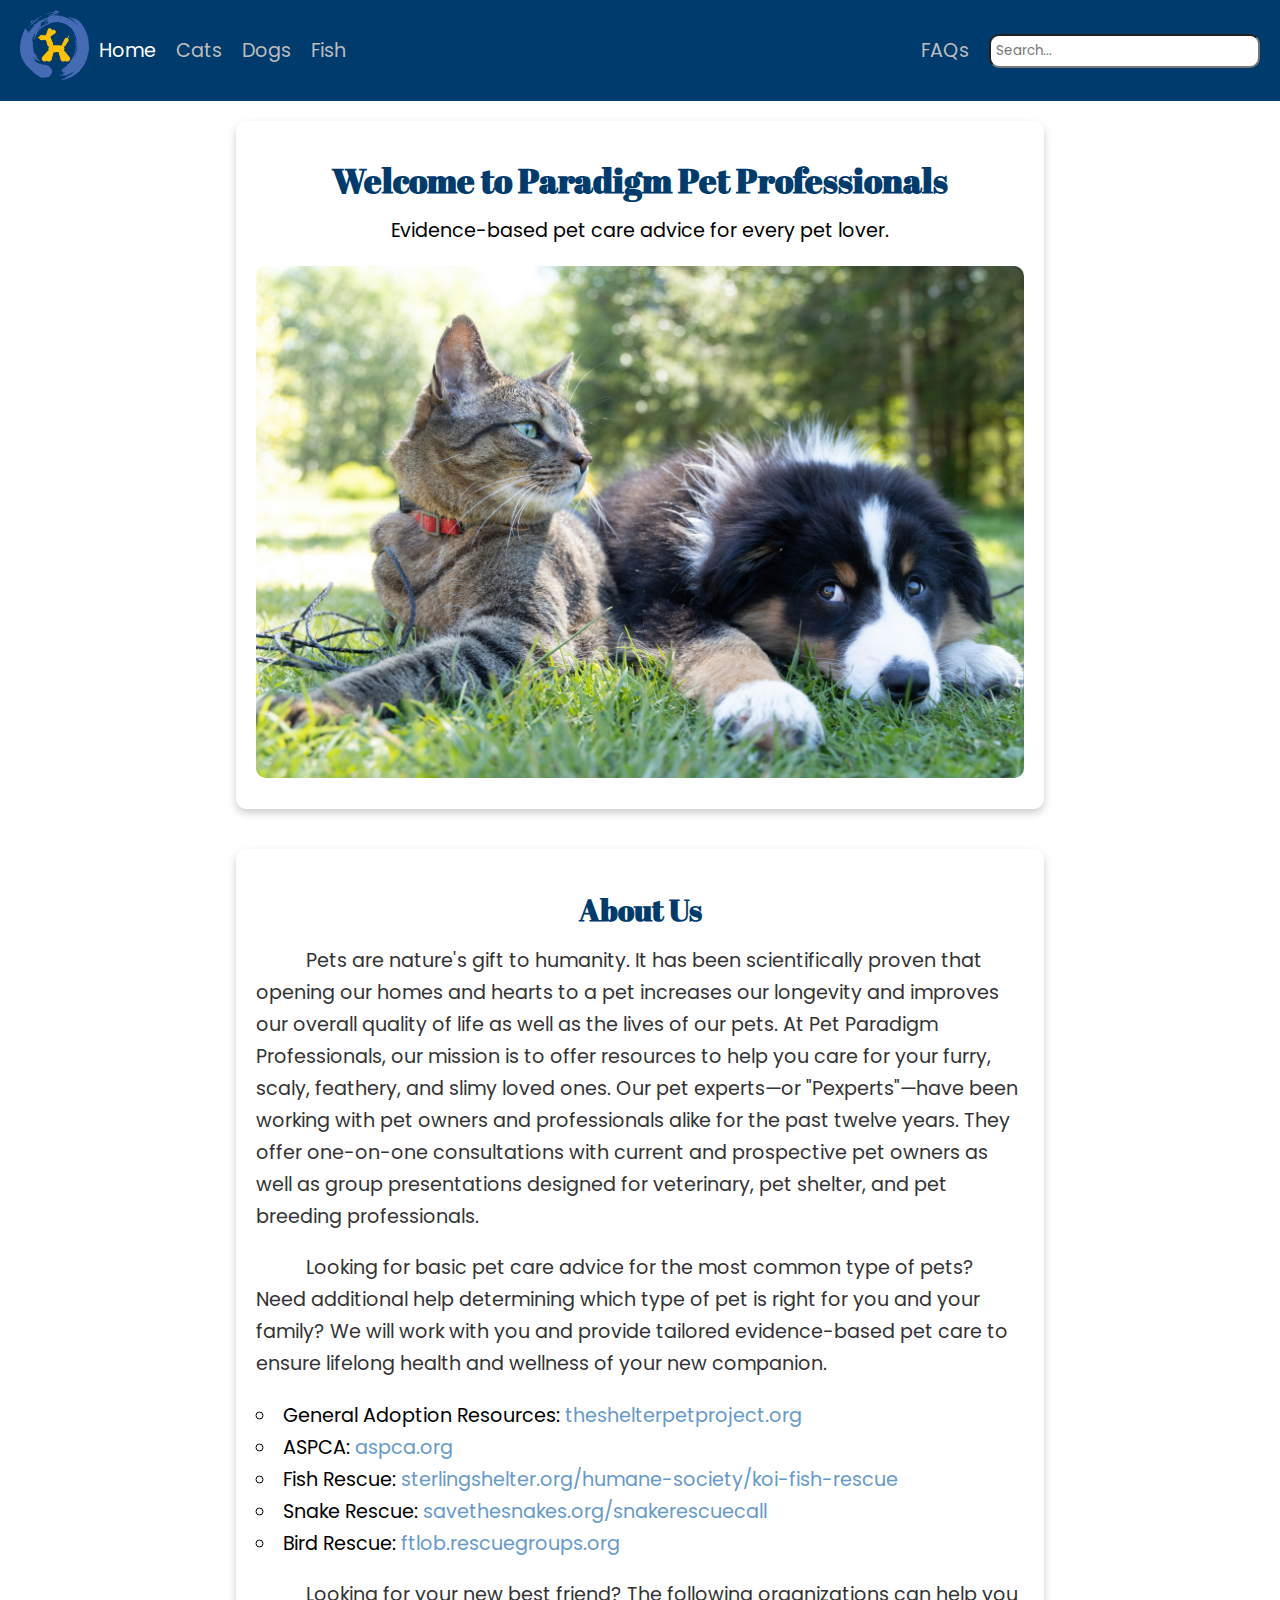
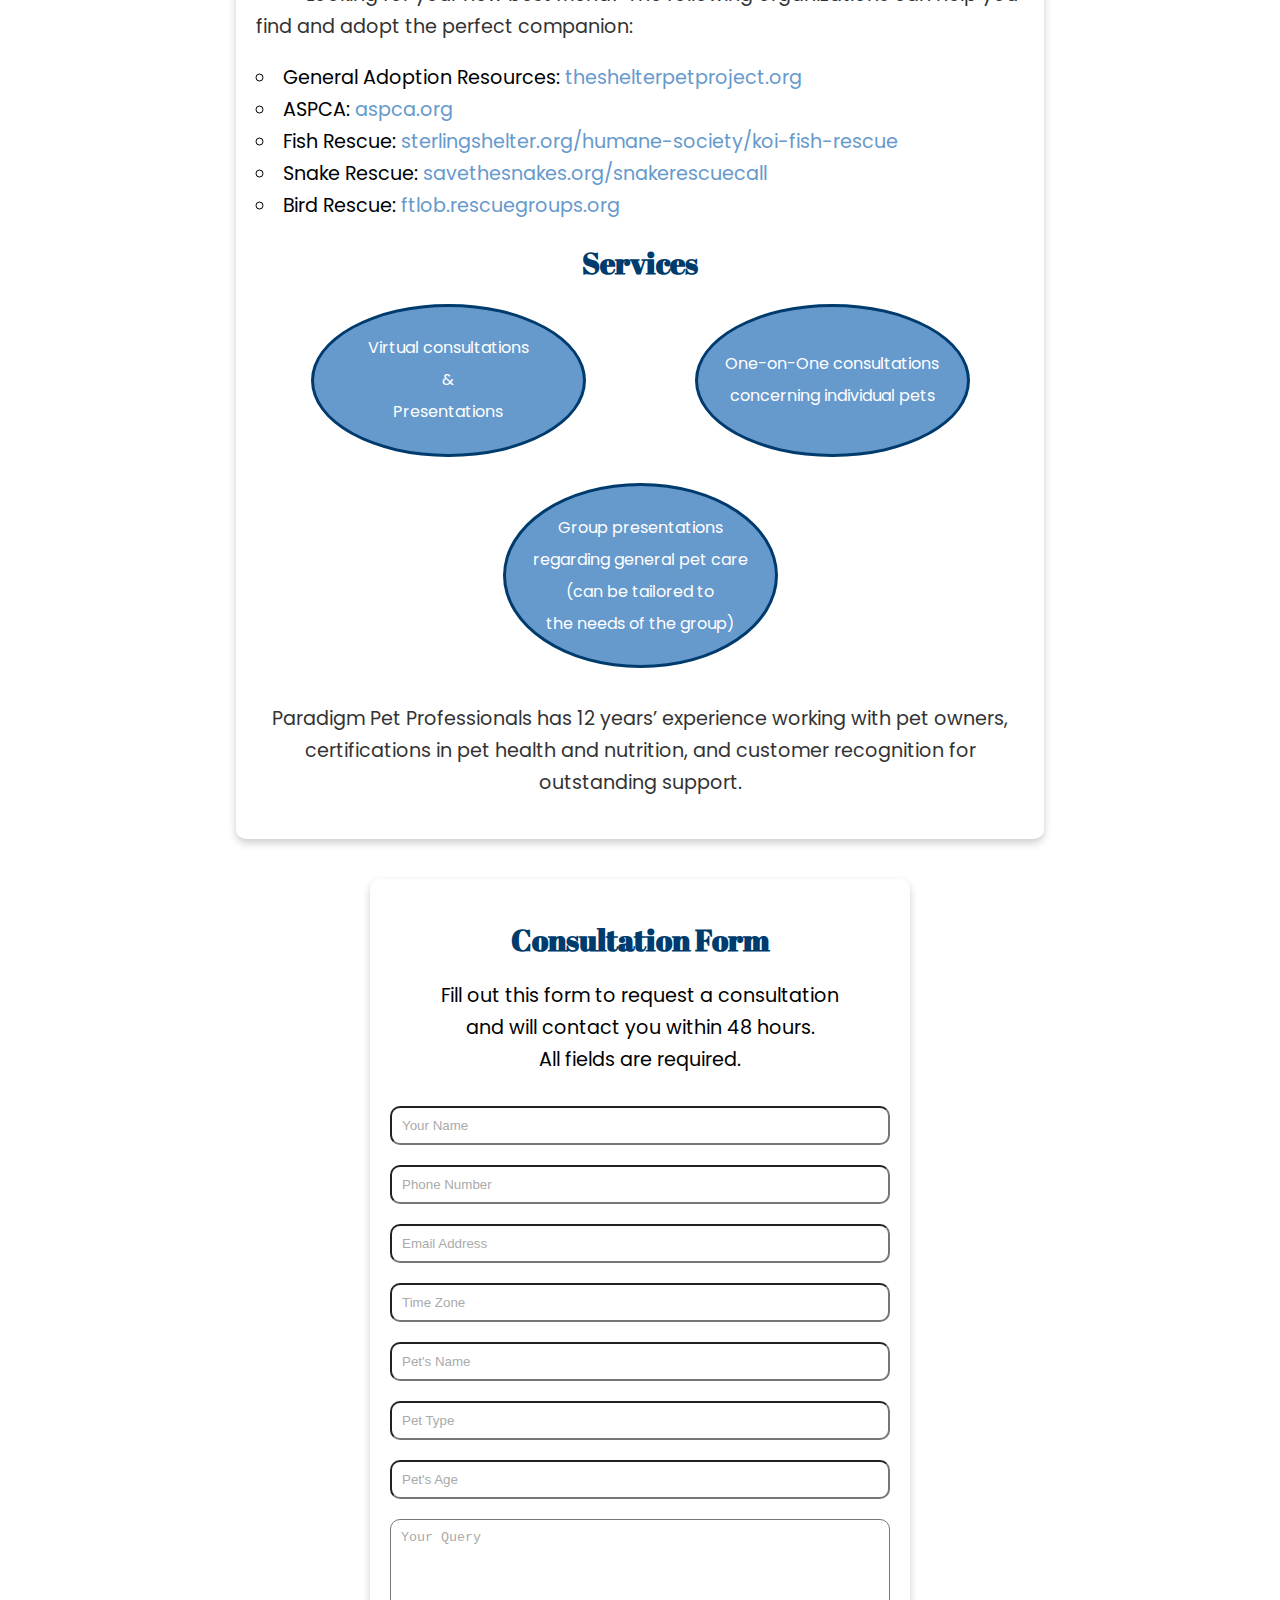
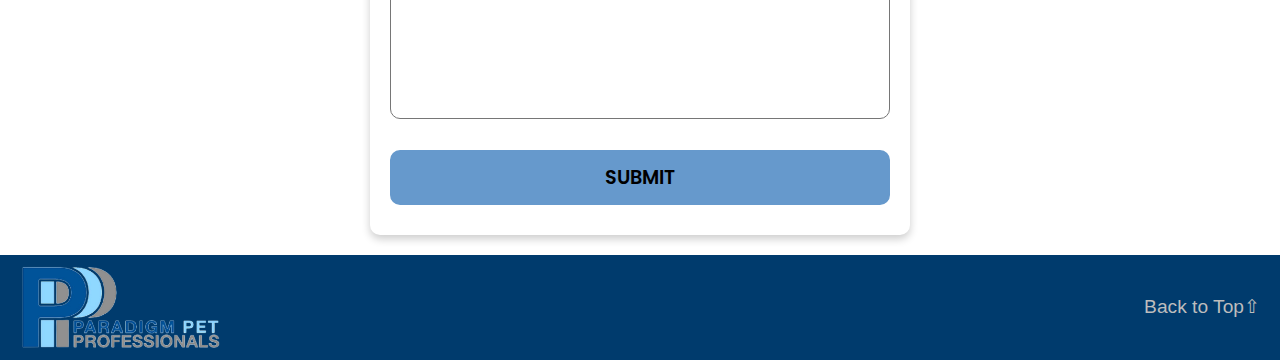
==== commit f1d3556e: "added branding" ====
--- a/index.html
+++ b/index.html
@@ -153,6 +153,11 @@
 						<br />the needs of the group)
 					</p>
 				</div>
+				<p style="text-align: center; text-indent: 0">
+					Paradigm Pet Professionals has 12 years’ experience working with pet owners,
+					certifications in pet health and nutrition, and customer recognition for
+					outstanding support.
+				</p>
 			</section>
 			<section class="card consultation-form shadow">
 				<h2>Consultation Form</h2>
